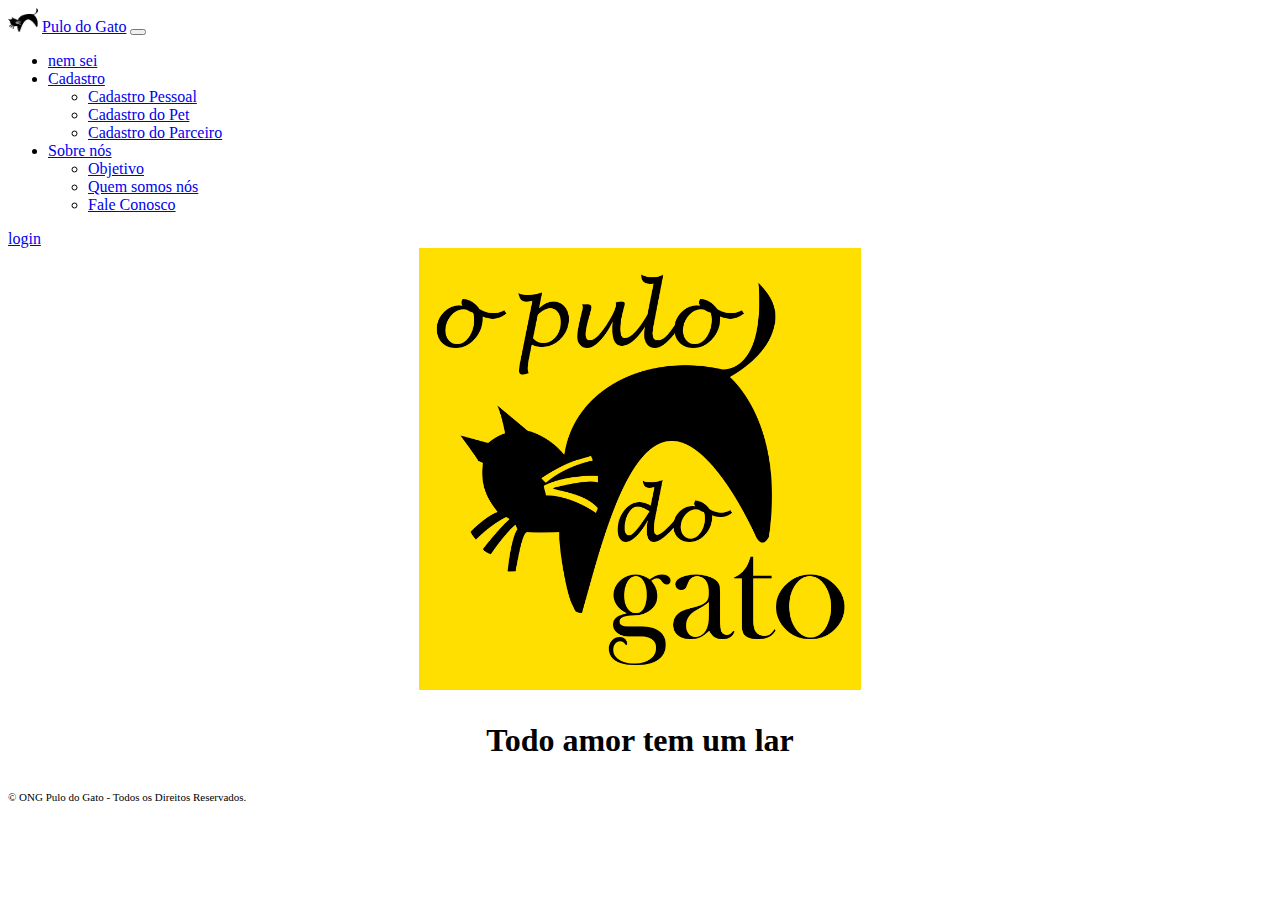
==== index.html @ d5e5fccd "arrumado os links" ====
<!DOCTYPE html>
<html lang="pt-br">

<head>
    <meta charset="UTF-8">
    <meta http-equiv="X-UA-Compatible" content="IE=edge">
    <meta name="viewport" content="width=device-width, initial-scale=1.0">
    <link rel="stylesheet" href="./assets/css/style.css">
    <link rel="shortcut icon" href="./assets/favicon/favicon.ico">
    <!-- Bootstrap CSS -->
    <link href="https://cdn.jsdelivr.net/npm/bootstrap@5.0.0-beta2/dist/css/bootstrap.min.css" rel="stylesheet"
        integrity="sha384-BmbxuPwQa2lc/FVzBcNJ7UAyJxM6wuqIj61tLrc4wSX0szH/Ev+nYRRuWlolflfl" crossorigin="anonymous">

    <title>Pulo do Gato</title>
</head>

<body>
    <nav class="navbar navbar-expand-lg navbar-light bg-light mb-4">
        <div class="container-fluid">
            <img src="./assets/favicon/favicon-32x32.png" alt="home" width="30" height="24"
                class="d-inline-block align-top">
            <a class="navbar-brand mb-0 h1" href="index.html" title="home"> Pulo do Gato</a>
            <button class="navbar-toggler" type="button" data-bs-toggle="collapse" data-bs-target="#navbarToggler"
                aria-controls="navbarToggler" aria-expanded="false" aria-label="Toggle navigation">
                <span class="navbar-toggler-icon"></span>
            </button>
            <div class="collapse navbar-collapse" id="navbarToggler">
                <ul class="navbar-nav me-auto mb-2 mb-lg-0">
                    <li class="nav-item">
                        <a class="nav-link" href="#" aria-disabled="true">nem sei</a>
                    </li>
                    <li class="nav-item dropdown">
                        <a class="nav-link dropdown-toggle" href="cadastroPessoal.html" id="navbarDropdown" role="button"
                            data-bs-toggle="dropdown" aria-expanded="false">
                            Cadastro
                        </a>
                        <ul class="dropdown-menu" aria-labelledby="navbarDropdown">
                            <li><a class="dropdown-item" href="cadastroPessoal.html">Cadastro Pessoal</a></li>
                            <li><a class="dropdown-item" href="cadastroPet.html">Cadastro do Pet</a></li>
                            <li><a class="dropdown-item" href="cadastroParceiros.html">Cadastro do Parceiro</a></li>
                        </ul>
                    </li>
                    <li class="nav-item dropdown">
                        <a class="nav-link dropdown-toggle" href="sobreNos.html" id="navbarDropdown" role="button"
                            data-bs-toggle="dropdown" aria-expanded="false">
                            Sobre nós
                        </a>
                        <ul class="dropdown-menu" aria-labelledby="navbarDropdown">
                            <li><a class="dropdown-item" href="sobreNos.html">Objetivo</a></li>
                            <li><a class="dropdown-item" href="#quemSomosNos">Quem somos nós</a></li>
                            <li><a class="dropdown-item" href="#faleConosco">Fale Conosco</a></li>
                        </ul>
                    </li>
                </ul>
                <form class="d-flex">
                    <a class="btn btn-warning" href="login.html">login</a>
                </form>
            </div>
        </div>
    </nav>

    <div class="container pb-5">
        <div class="row">
            <div class="col-12 text-center">
                <div class="alinhar-logo">
                    <img src="./assets/img//pulo-do-gato-2.png" alt="logo da ong o pulo do gato"
                        class="logoHome d-block">
                    <h1>Todo amor tem um lar</h1>
                </div>
            </div>
        </div>
    </div>

    <nav class="navbar fixed-bottom navbar-light bg-light">
        <div class="container-fluid">
            <small id="copyright">
                &copy; ONG Pulo do Gato - Todos os Direitos Reservados.
            </small>
        </div>
    </nav>
    <script src="https://code.jquery.com/jquery-2.1.3.min.js"></script>
    <script src="http://maxcdn.bootstrapcdn.com/bootstrap/3.3.1/js/bootstrap.min.js"></script>
    <script src="https://cdn.jsdelivr.net/npm/bootstrap@5.0.0-beta2/dist/js/bootstrap.bundle.min.js"
        integrity="sha384-b5kHyXgcpbZJO/tY9Ul7kGkf1S0CWuKcCD38l8YkeH8z8QjE0GmW1gYU5S9FOnJ0" crossorigin="anonymous">
    </script>
    <script src="./assets/js/main.js"></script>
</body>

</html>
---- assets/css/style.css ----
#copyright {
	font-size: 11px;
	color: #000000;
	clear: both;
	display: block;
	padding: 1em 0;
}

.logoHome {
	width: 35%;
	margin-bottom: 10px;
}
.alinhar-logo {
	display: flex;
	flex-direction: column;
	align-items: center;
	justify-content: center;
	height: 100%;
}

.legenda {
    background-color: #fff;
    margin-top: -27px;
    padding: 0 20px;
}

.pilares {
	border-left: 2px solid #e9b95f;
}

.titulo {
	font-size: 1.5rem;
}

.foto-avatar{
    width: 150px;
    height: 150px;
    display: block;
    background-position: center center;
    background-repeat: no-repeat;
    background-size: contain;
    cursor: pointer;
}

.mapa {
	width: 100%;
	height: 380px;
}
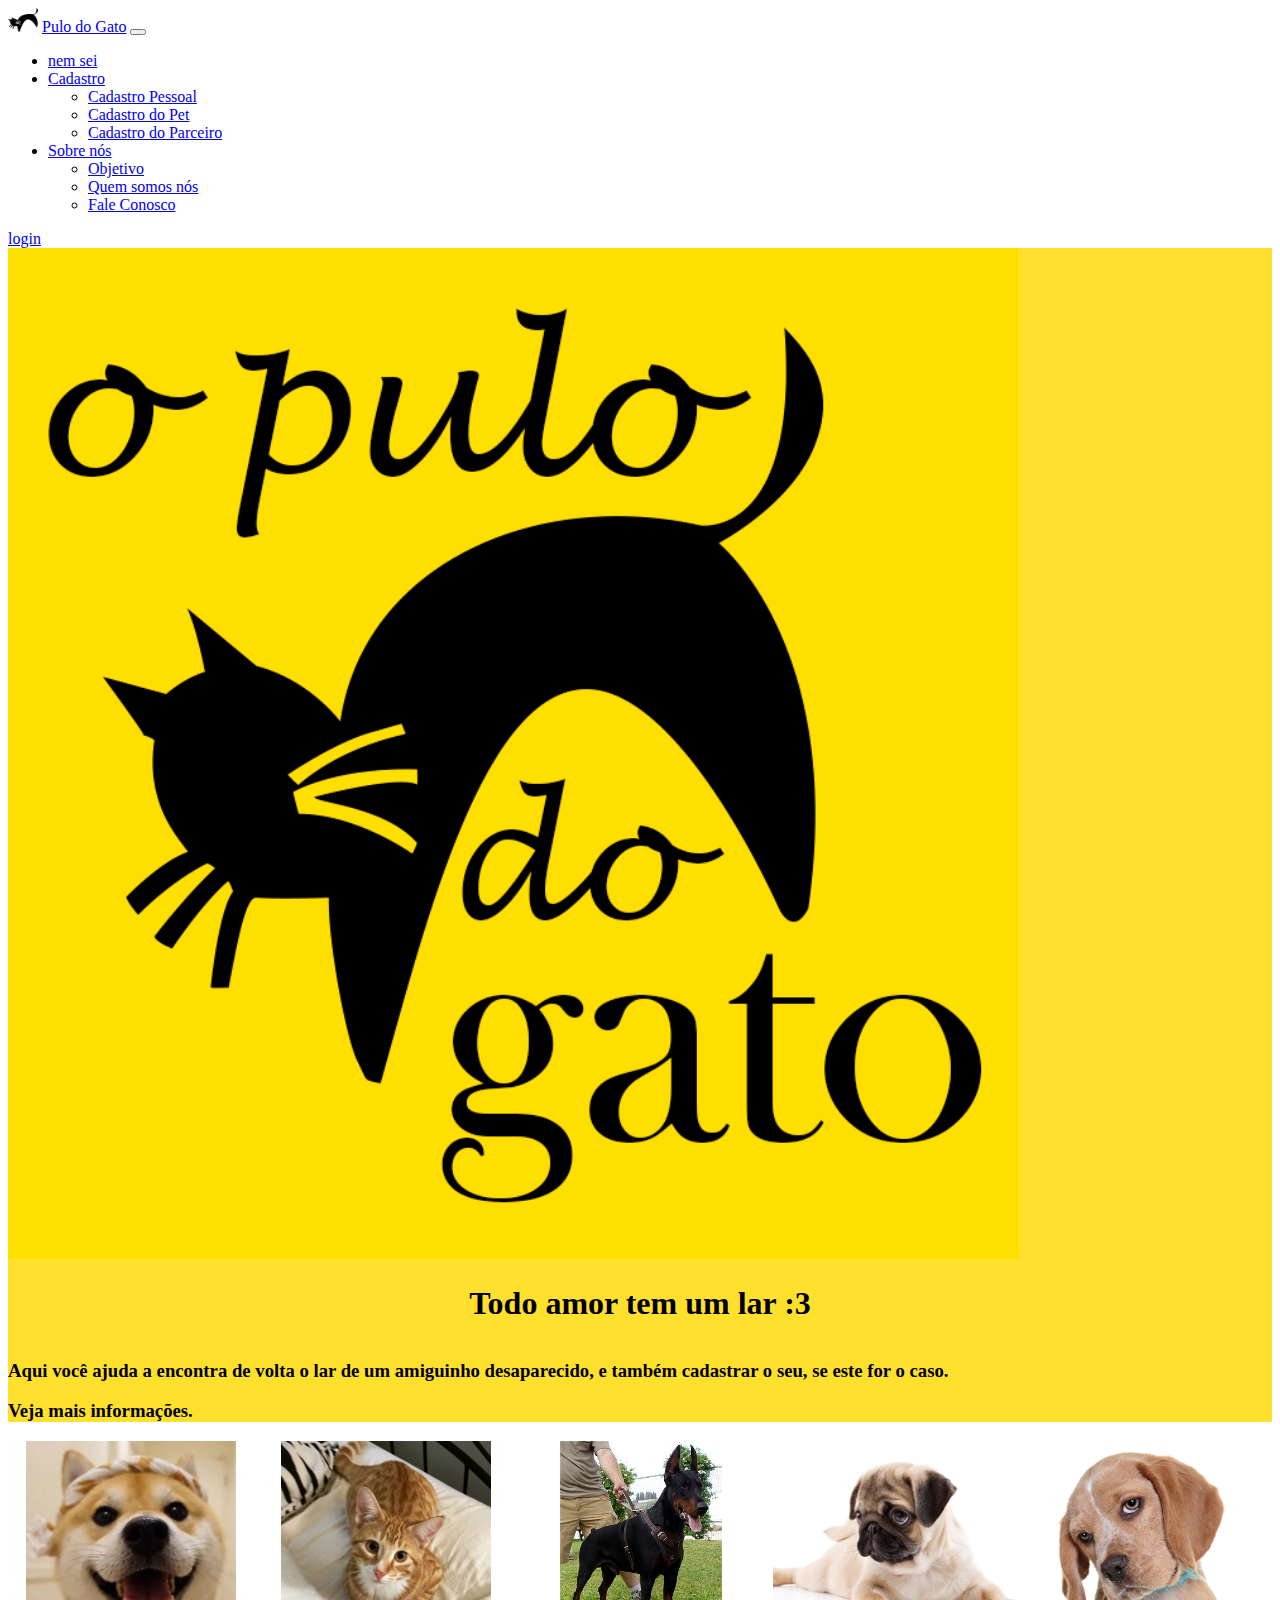
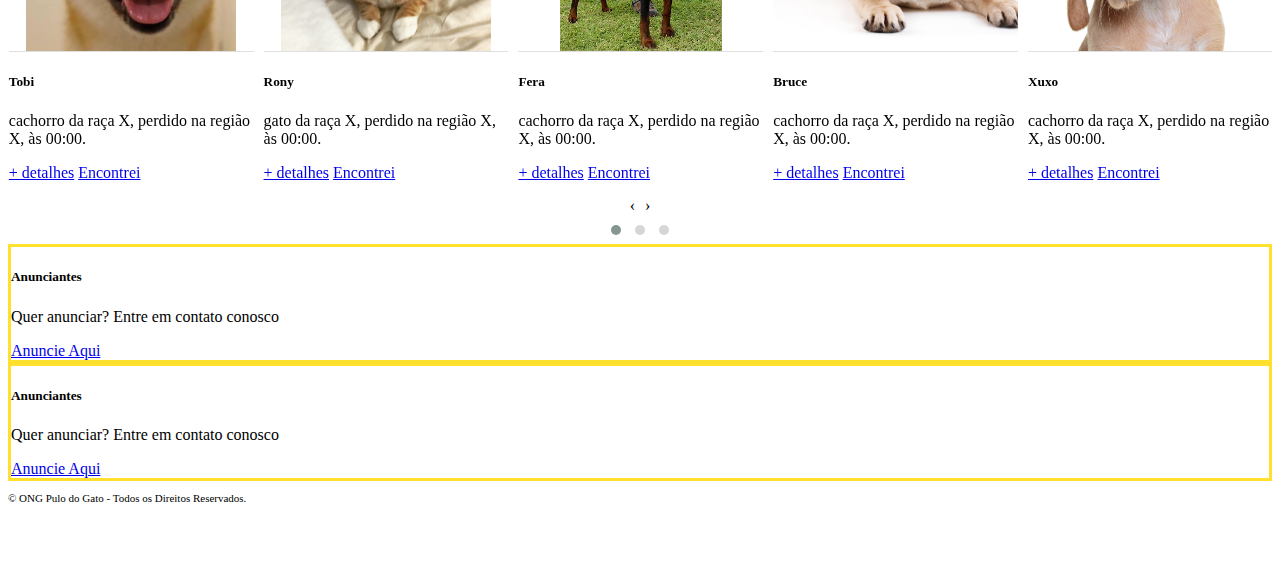
==== commit 84db555c: "criada a pagina index" ====
--- a/index.html
+++ b/index.html
@@ -5,11 +5,13 @@
     <meta charset="UTF-8">
     <meta http-equiv="X-UA-Compatible" content="IE=edge">
     <meta name="viewport" content="width=device-width, initial-scale=1.0">
-    <link rel="stylesheet" href="./assets/css/style.css">
     <link rel="shortcut icon" href="./assets/favicon/favicon.ico">
     <!-- Bootstrap CSS -->
-    <link href="https://cdn.jsdelivr.net/npm/bootstrap@5.0.0-beta2/dist/css/bootstrap.min.css" rel="stylesheet"
-        integrity="sha384-BmbxuPwQa2lc/FVzBcNJ7UAyJxM6wuqIj61tLrc4wSX0szH/Ev+nYRRuWlolflfl" crossorigin="anonymous">
+    <link href="https://cdn.jsdelivr.net/npm/bootstrap@5.0.0-beta3/dist/css/bootstrap.min.css" rel="stylesheet"
+        integrity="sha384-eOJMYsd53ii+scO/bJGFsiCZc+5NDVN2yr8+0RDqr0Ql0h+rP48ckxlpbzKgwra6" crossorigin="anonymous">
+    <link rel="stylesheet" href="./assets/css/owl.carousel.min.css">
+    <link rel="stylesheet" href="./assets/css/owl.theme.default.min.css">
+    <link rel="stylesheet" href="./assets/css/style.css">
 
     <title>Pulo do Gato</title>
 </head>
@@ -30,8 +32,8 @@
                         <a class="nav-link" href="#" aria-disabled="true">nem sei</a>
                     </li>
                     <li class="nav-item dropdown">
-                        <a class="nav-link dropdown-toggle" href="cadastroPessoal.html" id="navbarDropdown" role="button"
-                            data-bs-toggle="dropdown" aria-expanded="false">
+                        <a class="nav-link dropdown-toggle" href="cadastroPessoal.html" id="navbarDropdown"
+                            role="button" data-bs-toggle="dropdown" aria-expanded="false">
                             Cadastro
                         </a>
                         <ul class="dropdown-menu" aria-labelledby="navbarDropdown">
@@ -58,14 +60,184 @@
             </div>
         </div>
     </nav>
-
     <div class="container pb-5">
+        <div class="row mb-5 px-3" style="background-color: #FFE02D;">
+            <div class="col-12 col-md-3 text-center">
+                <img src="./assets/img/pulo-do-gato.gif" class="banner" alt="banner do pulo do gato">
+            </div>
+            <div class="col-12 col-md-9 p-3">
+                <h1>Todo amor tem um lar :3 </h1>
+                <h3>Aqui você ajuda a encontra de volta o lar de um amiguinho desaparecido, e também cadastrar o seu, se
+                    este for o caso.</h3>
+                <h3>Veja mais informações.</h3>
+            </div>
+        </div>
+        <div class="row mb-5">
+            <div class="col-12 text-center">
+                <div class="owl-carousel owl-theme">
+                    <div class="item">
+                        <div class="card">
+                            <div class="crop" style="background-image: url('./assets/img/avatarPet/dog1.jpg')"
+                                alt="imagem do animal"> </div>
+                            <div class="card-body">
+                                <h5 class="card-title">Tobi</h5>
+                                <p class="card-text">cachorro da raça X, perdido na região X, às 00:00.</p>
+                                <a href="#" class="btn btn-warning mb-2">+ detalhes</a>
+                                <a href="#" class="btn btn-warning mb-2">Encontrei</a>
+                            </div>
+                        </div>
+                    </div>
+                    <div class="item">
+                        <div class="card">
+                            <div class="crop" style="background-image: url('./assets/img/avatarPet/cat1.jpg')"
+                                alt="imagem do animal"> </div>
+                            <div class="card-body">
+                                <h5 class="card-title">Rony</h5>
+                                <p class="card-text">gato da raça X, perdido na região X, às 00:00.</p>
+                                <a href="#" class="btn btn-warning mb-2">+ detalhes</a>
+                                <a href="#" class="btn btn-warning mb-2">Encontrei</a>
+                            </div>
+                        </div>
+                    </div>
+                    <div class="item">
+                        <div class="card">
+                            <div class="crop" style="background-image: url('./assets/img/avatarPet/dog10.jpg')"
+                                alt="imagem do animal"> </div>
+                            <div class="card-body">
+                                <h5 class="card-title">Fera</h5>
+                                <p class="card-text">cachorro da raça X, perdido na região X, às 00:00.</p>
+                                <a href="#" class="btn btn-warning mb-2">+ detalhes</a>
+                                <a href="#" class="btn btn-warning mb-2">Encontrei</a>
+                            </div>
+                        </div>
+                    </div>
+                    <div class="item">
+                        <div class="card">
+                            <div class="crop" style="background-image: url('./assets/img/avatarPet/dog2.jpg')"
+                                alt="imagem do animal"> </div>
+                            <div class="card-body">
+                                <h5 class="card-title">Bruce</h5>
+                                <p class="card-text">cachorro da raça X, perdido na região X, às 00:00.</p>
+                                <a href="#" class="btn btn-warning mb-2">+ detalhes</a>
+                                <a href="#" class="btn btn-warning mb-2">Encontrei</a>
+                            </div>
+                        </div>
+                    </div>
+                    <div class="item">
+                        <div class="card">
+                            <div class="crop" style="background-image: url('./assets/img/avatarPet/dog4.jpg')"
+                                alt="imagem do animal"> </div>
+                            <div class="card-body">
+                                <h5 class="card-title">Xuxo</h5>
+                                <p class="card-text">cachorro da raça X, perdido na região X, às 00:00.</p>
+                                <a href="#" class="btn btn-warning mb-2">+ detalhes</a>
+                                <a href="#" class="btn btn-warning mb-2">Encontrei</a>
+                            </div>
+                        </div>
+                    </div>
+                    <div class="item">
+                        <div class="card">
+                            <div class="crop" style="background-image: url('./assets/img/avatarPet/dog5.jpeg')"
+                                alt="imagem do animal"> </div>
+                            <div class="card-body">
+                                <h5 class="card-title">Scooby</h5>
+                                <p class="card-text">cachorro da raça X, perdido na região X, às 00:00.</p>
+                                <a href="#" class="btn btn-warning mb-2">+ detalhes</a>
+                                <a href="#" class="btn btn-warning mb-2">Encontrei</a>
+                            </div>
+                        </div>
+                    </div>
+                    <div class="item">
+                        <div class="card">
+                            <div class="crop" style="background-image: url('./assets/img/avatarPet/cat2.jpeg')"
+                                alt="imagem do animal"> </div>
+                            <div class="card-body">
+                                <h5 class="card-title">Bastião</h5>
+                                <p class="card-text">gato da raça X, perdido na região X, às 00:00.</p>
+                                <a href="#" class="btn btn-warning mb-2">+ detalhes</a>
+                                <a href="#" class="btn btn-warning mb-2">Encontrei</a>
+                            </div>
+                        </div>
+                    </div>
+                    <div class="item">
+                        <div class="card">
+                            <div class="crop" style="background-image: url('./assets/img/avatarPet/dog6.jpg')"
+                                alt="imagem do animal"> </div>
+                            <div class="card-body">
+                                <h5 class="card-title">Fofura</h5>
+                                <p class="card-text">cachorro da raça X, perdido na região X, às 00:00.</p>
+                                <a href="#" class="btn btn-warning mb-2">+ detalhes</a>
+                                <a href="#" class="btn btn-warning mb-2">Encontrei</a>
+                            </div>
+                        </div>
+                    </div>
+                    <div class="item">
+                        <div class="card">
+                            <div class="crop" style="background-image: url('./assets/img/avatarPet/dog7.png')"
+                                alt="imagem do animal"> </div>
+                            <div class="card-body">
+                                <h5 class="card-title">Petê</h5>
+                                <p class="card-text">cachorro da raça X, perdido na região X, às 00:00.</p>
+                                <a href="#" class="btn btn-warning mb-2">+ detalhes</a>
+                                <a href="#" class="btn btn-warning mb-2">Encontrei</a>
+                            </div>
+                        </div>
+                    </div>
+                    <div class="item">
+                        <div class="card">
+                            <div class="crop" style="background-image: url('./assets/img/avatarPet/dog8.jpg')"> </div>
+                            <div class="card-body">
+                                <h5 class="card-title">Salsicha</h5>
+                                <p class="card-text">cachorro da raça X, perdido na região X, às 00:00.</p>
+                                <a href="#" class="btn btn-warning mb-2">+ detalhes</a>
+                                <a href="#" class="btn btn-warning mb-2">Encontrei</a>
+                            </div>
+                        </div>
+                    </div>
+                    <div class="item">
+                        <div class="card">
+                            <div class="crop" style="background-image: url('./assets/img/avatarPet/dog9.jpg')"> </div>
+                            <div class="card-body">
+                                <h5 class="card-title">José</h5>
+                                <p class="card-text">cachorro da raça X, perdido na região X, às 00:00.</p>
+                                <a href="#" class="btn btn-warning mb-2">+ detalhes</a>
+                                <a href="#" class="btn btn-warning mb-2">Encontrei</a>
+                            </div>
+                        </div>
+                    </div>
+                    <div class="item">
+                        <div class="card">
+                            <div class="crop" style="background-image: url('./assets/img/avatarPet/papagaio.jpg')">
+                            </div>
+                            <div class="card-body">
+                                <h5 class="card-title">Loro José</h5>
+                                <p class="card-text">pássaro da raça X, perdido na região X, às 00:00.</p>
+                                <a href="#" class="btn btn-warning mb-2">+ detalhes</a>
+                                <a href="#" class="btn btn-warning mb-2">Encontrei</a>
+                            </div>
+                        </div>
+                    </div>
+                </div>
+            </div>
+        </div>
+
         <div class="row">
-            <div class="col-12 text-center">
-                <div class="alinhar-logo">
-                    <img src="./assets/img//pulo-do-gato-2.png" alt="logo da ong o pulo do gato"
-                        class="logoHome d-block">
-                    <h1>Todo amor tem um lar</h1>
+            <div class="col-sm-6">
+                <div class="card">
+                    <div class="card-body anunciantes">
+                        <h5 class="card-title">Anunciantes</h5>
+                        <p class="card-text">Quer anunciar? Entre em contato conosco</p>
+                        <a href="sobreNos.html" class="btn btn-warning">Anuncie Aqui</a>
+                    </div>
+                </div>
+            </div>
+            <div class="col-sm-6">
+                <div class="card">
+                    <div class="card-body anunciantes">
+                        <h5 class="card-title">Anunciantes</h5>
+                        <p class="card-text">Quer anunciar? Entre em contato conosco</p>
+                        <a href="sobreNos.html" class="btn btn-warning">Anuncie Aqui</a>
+                    </div>
                 </div>
             </div>
         </div>
@@ -78,12 +250,41 @@
             </small>
         </div>
     </nav>
-    <script src="https://code.jquery.com/jquery-2.1.3.min.js"></script>
-    <script src="http://maxcdn.bootstrapcdn.com/bootstrap/3.3.1/js/bootstrap.min.js"></script>
-    <script src="https://cdn.jsdelivr.net/npm/bootstrap@5.0.0-beta2/dist/js/bootstrap.bundle.min.js"
-        integrity="sha384-b5kHyXgcpbZJO/tY9Ul7kGkf1S0CWuKcCD38l8YkeH8z8QjE0GmW1gYU5S9FOnJ0" crossorigin="anonymous">
+    <script src="https://code.jquery.com/jquery-3.6.0.min.js"
+        integrity="sha256-/xUj+3OJU5yExlq6GSYGSHk7tPXikynS7ogEvDej/m4=" crossorigin="anonymous"></script>
+    <script src="https://cdn.jsdelivr.net/npm/@popperjs/core@2.9.1/dist/umd/popper.min.js"
+        integrity="sha384-SR1sx49pcuLnqZUnnPwx6FCym0wLsk5JZuNx2bPPENzswTNFaQU1RDvt3wT4gWFG" crossorigin="anonymous">
     </script>
-    <script src="./assets/js/main.js"></script>
+    <script src="https://cdn.jsdelivr.net/npm/bootstrap@5.0.0-beta3/dist/js/bootstrap.min.js"
+        integrity="sha384-j0CNLUeiqtyaRmlzUHCPZ+Gy5fQu0dQ6eZ/xAww941Ai1SxSY+0EQqNXNE6DZiVc" crossorigin="anonymous">
+    </script>
+    <script src="./assets/js/owl.carousel.min.js"></script>
+    <script>
+        $('.owl-carousel').owlCarousel({
+            loop: true,
+            margin: 10,
+            responsiveClass: true,
+            autoplay: true,
+            autoplayTimeout: 3000,
+            autoplayHoverPause: true,
+            responsive: {
+                0: {
+                    items: 1,
+                    nav: true
+                },
+                600: {
+                    items: 3,
+                    nav: false
+                },
+                1000: {
+                    items: 5,
+                    nav: true,
+                    loop: true
+                }
+            }
+        })
+    </script>
+    <!-- <script src="./assets/js/main.js"></script> -->
 </body>
 
 </html>--- a/assets/css/style.css
+++ b/assets/css/style.css
@@ -45,4 +45,30 @@
 .mapa {
 	width: 100%;
 	height: 380px;
+}
+
+.crop {
+	height: 210px;
+	overflow: hidden;
+	border-bottom: 1px solid rgba(0,0,0,.125);
+	background-position: center center;
+	background-repeat: no-repeat;
+	background-size: contain;
+}
+
+.banner {
+	width: 80%;
+}
+
+h1{
+	text-align: center;
+	margin-bottom: 3%;
+}
+
+body{
+	padding-bottom: 45px;
+}
+
+.anunciantes {
+	border: 3px solid #ffe02d;
 }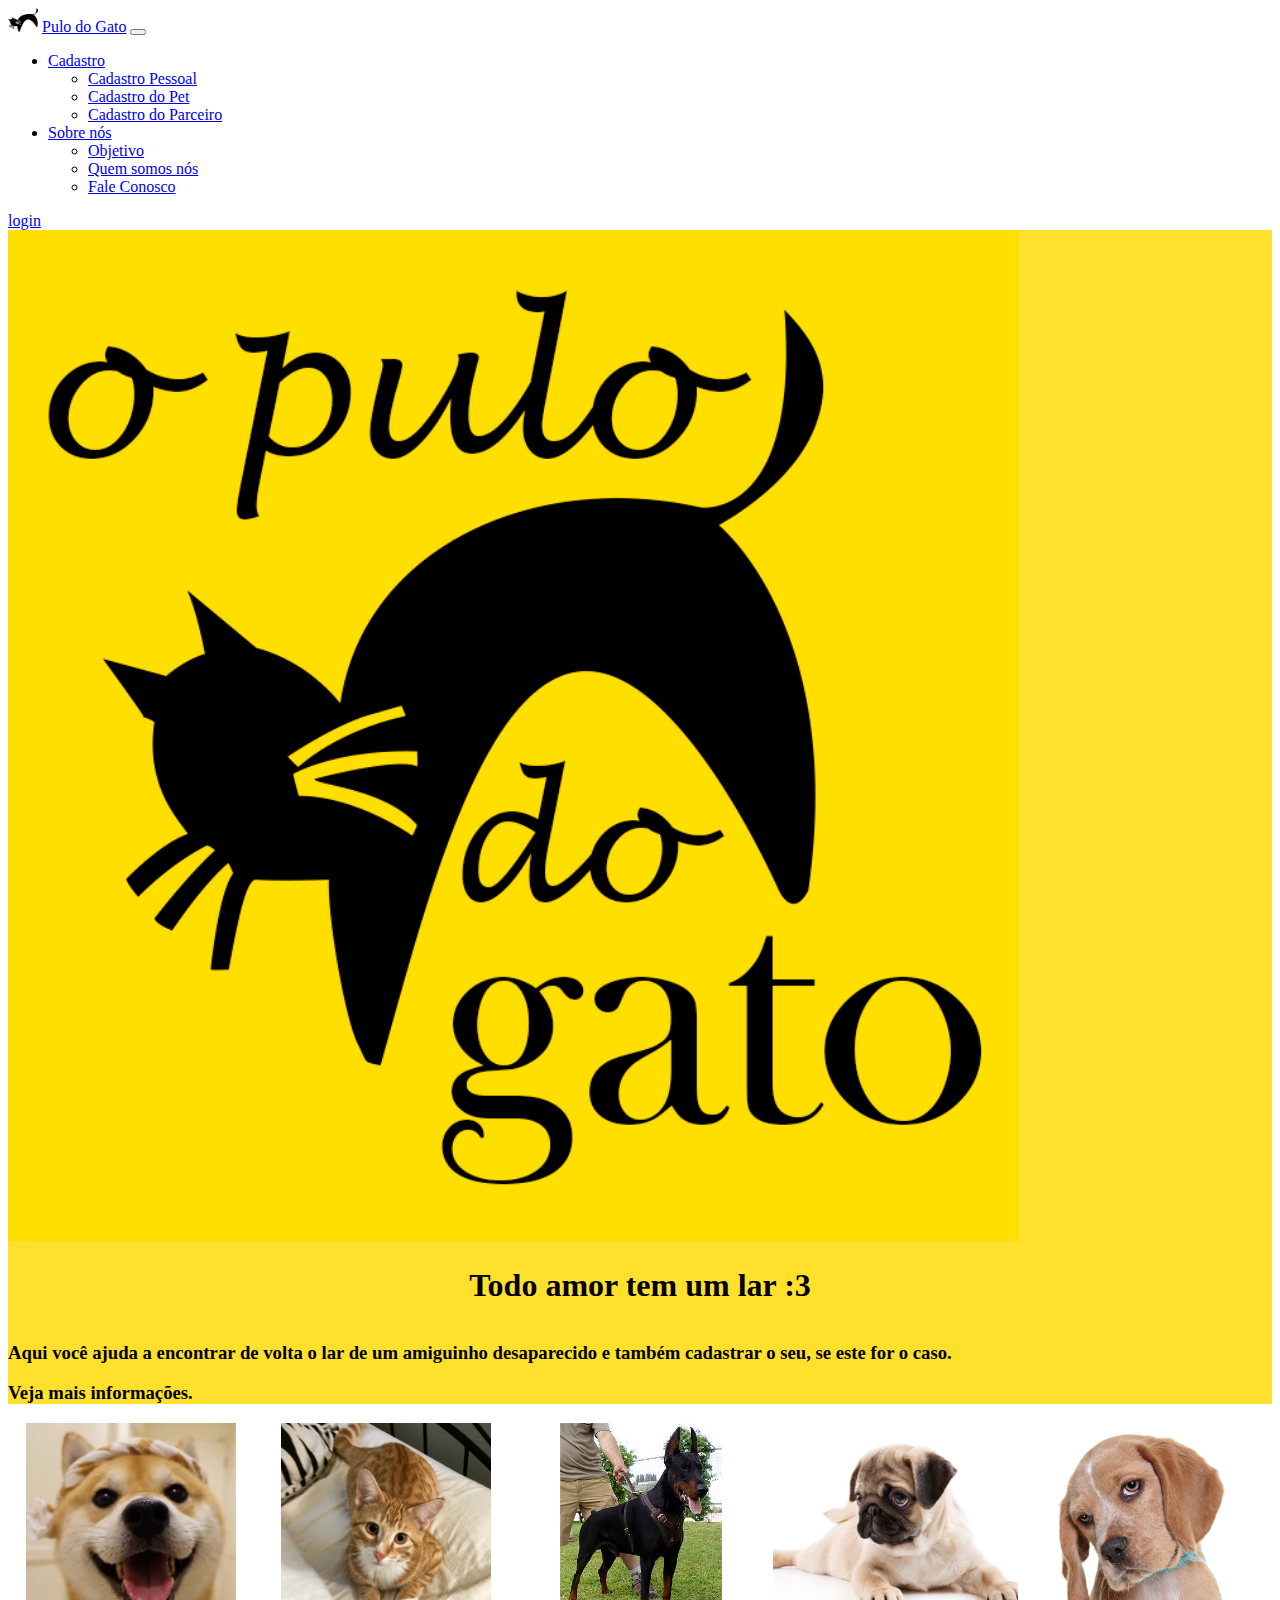
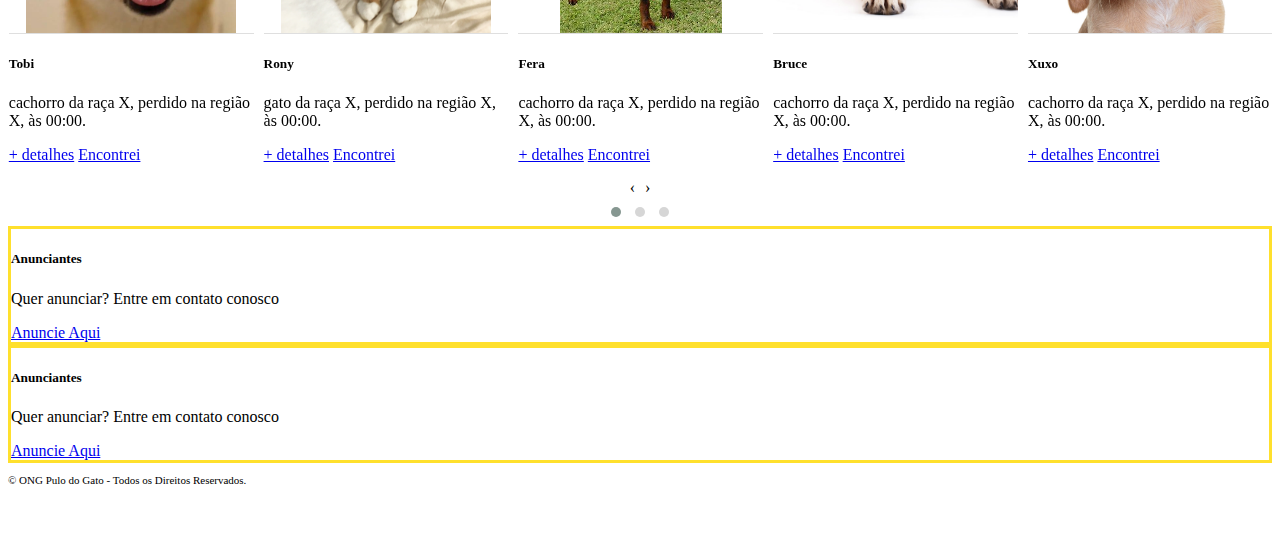
==== commit 36dd350e: "criada pagina encontrei" ====
--- a/index.html
+++ b/index.html
@@ -28,9 +28,6 @@
             </button>
             <div class="collapse navbar-collapse" id="navbarToggler">
                 <ul class="navbar-nav me-auto mb-2 mb-lg-0">
-                    <li class="nav-item">
-                        <a class="nav-link" href="#" aria-disabled="true">nem sei</a>
-                    </li>
                     <li class="nav-item dropdown">
                         <a class="nav-link dropdown-toggle" href="cadastroPessoal.html" id="navbarDropdown"
                             role="button" data-bs-toggle="dropdown" aria-expanded="false">
@@ -67,7 +64,7 @@
             </div>
             <div class="col-12 col-md-9 p-3">
                 <h1>Todo amor tem um lar :3 </h1>
-                <h3>Aqui você ajuda a encontra de volta o lar de um amiguinho desaparecido, e também cadastrar o seu, se
+                <h3>Aqui você ajuda a encontrar de volta o lar de um amiguinho desaparecido e também cadastrar o seu, se
                     este for o caso.</h3>
                 <h3>Veja mais informações.</h3>
             </div>
@@ -95,7 +92,7 @@
                                 <h5 class="card-title">Rony</h5>
                                 <p class="card-text">gato da raça X, perdido na região X, às 00:00.</p>
                                 <a href="#" class="btn btn-warning mb-2">+ detalhes</a>
-                                <a href="#" class="btn btn-warning mb-2">Encontrei</a>
+                                <a href="encontrei.html" class="btn btn-warning mb-2">Encontrei</a>
                             </div>
                         </div>
                     </div>
@@ -107,7 +104,7 @@
                                 <h5 class="card-title">Fera</h5>
                                 <p class="card-text">cachorro da raça X, perdido na região X, às 00:00.</p>
                                 <a href="#" class="btn btn-warning mb-2">+ detalhes</a>
-                                <a href="#" class="btn btn-warning mb-2">Encontrei</a>
+                                <a href="encontrei.html" class="btn btn-warning mb-2">Encontrei</a>
                             </div>
                         </div>
                     </div>
@@ -119,7 +116,7 @@
                                 <h5 class="card-title">Bruce</h5>
                                 <p class="card-text">cachorro da raça X, perdido na região X, às 00:00.</p>
                                 <a href="#" class="btn btn-warning mb-2">+ detalhes</a>
-                                <a href="#" class="btn btn-warning mb-2">Encontrei</a>
+                                <a href="encontrei.html" class="btn btn-warning mb-2">Encontrei</a>
                             </div>
                         </div>
                     </div>
@@ -131,7 +128,7 @@
                                 <h5 class="card-title">Xuxo</h5>
                                 <p class="card-text">cachorro da raça X, perdido na região X, às 00:00.</p>
                                 <a href="#" class="btn btn-warning mb-2">+ detalhes</a>
-                                <a href="#" class="btn btn-warning mb-2">Encontrei</a>
+                                <a href="encontrei.html" class="btn btn-warning mb-2">Encontrei</a>
                             </div>
                         </div>
                     </div>
@@ -143,7 +140,7 @@
                                 <h5 class="card-title">Scooby</h5>
                                 <p class="card-text">cachorro da raça X, perdido na região X, às 00:00.</p>
                                 <a href="#" class="btn btn-warning mb-2">+ detalhes</a>
-                                <a href="#" class="btn btn-warning mb-2">Encontrei</a>
+                                <a href="encontrei.html" class="btn btn-warning mb-2">Encontrei</a>
                             </div>
                         </div>
                     </div>
@@ -155,7 +152,7 @@
                                 <h5 class="card-title">Bastião</h5>
                                 <p class="card-text">gato da raça X, perdido na região X, às 00:00.</p>
                                 <a href="#" class="btn btn-warning mb-2">+ detalhes</a>
-                                <a href="#" class="btn btn-warning mb-2">Encontrei</a>
+                                <a href="encontrei.html" class="btn btn-warning mb-2">Encontrei</a>
                             </div>
                         </div>
                     </div>
@@ -167,7 +164,7 @@
                                 <h5 class="card-title">Fofura</h5>
                                 <p class="card-text">cachorro da raça X, perdido na região X, às 00:00.</p>
                                 <a href="#" class="btn btn-warning mb-2">+ detalhes</a>
-                                <a href="#" class="btn btn-warning mb-2">Encontrei</a>
+                                <a href="encontrei.html" class="btn btn-warning mb-2">Encontrei</a>
                             </div>
                         </div>
                     </div>
@@ -179,7 +176,7 @@
                                 <h5 class="card-title">Petê</h5>
                                 <p class="card-text">cachorro da raça X, perdido na região X, às 00:00.</p>
                                 <a href="#" class="btn btn-warning mb-2">+ detalhes</a>
-                                <a href="#" class="btn btn-warning mb-2">Encontrei</a>
+                                <a href="encontrei.html" class="btn btn-warning mb-2">Encontrei</a>
                             </div>
                         </div>
                     </div>
@@ -190,7 +187,7 @@
                                 <h5 class="card-title">Salsicha</h5>
                                 <p class="card-text">cachorro da raça X, perdido na região X, às 00:00.</p>
                                 <a href="#" class="btn btn-warning mb-2">+ detalhes</a>
-                                <a href="#" class="btn btn-warning mb-2">Encontrei</a>
+                                <a href="encontrei.html" class="btn btn-warning mb-2">Encontrei</a>
                             </div>
                         </div>
                     </div>
@@ -201,7 +198,7 @@
                                 <h5 class="card-title">José</h5>
                                 <p class="card-text">cachorro da raça X, perdido na região X, às 00:00.</p>
                                 <a href="#" class="btn btn-warning mb-2">+ detalhes</a>
-                                <a href="#" class="btn btn-warning mb-2">Encontrei</a>
+                                <a href="encontrei.html" class="btn btn-warning mb-2">Encontrei</a>
                             </div>
                         </div>
                     </div>
@@ -213,7 +210,7 @@
                                 <h5 class="card-title">Loro José</h5>
                                 <p class="card-text">pássaro da raça X, perdido na região X, às 00:00.</p>
                                 <a href="#" class="btn btn-warning mb-2">+ detalhes</a>
-                                <a href="#" class="btn btn-warning mb-2">Encontrei</a>
+                                <a href="encontrei.html" class="btn btn-warning mb-2">Encontrei</a>
                             </div>
                         </div>
                     </div>
--- a/assets/css/style.css
+++ b/assets/css/style.css
@@ -71,4 +71,17 @@
 
 .anunciantes {
 	border: 3px solid #ffe02d;
+}
+
+#telefoneAnjo {
+	display: block;
+	margin: 0 auto;
+	font-size: 32px;
+  }
+
+  body iframe {
+    width: 100%;
+    height: 400px;
+    border-radius: 3px;
+    border: #51b05a solid 1px
 }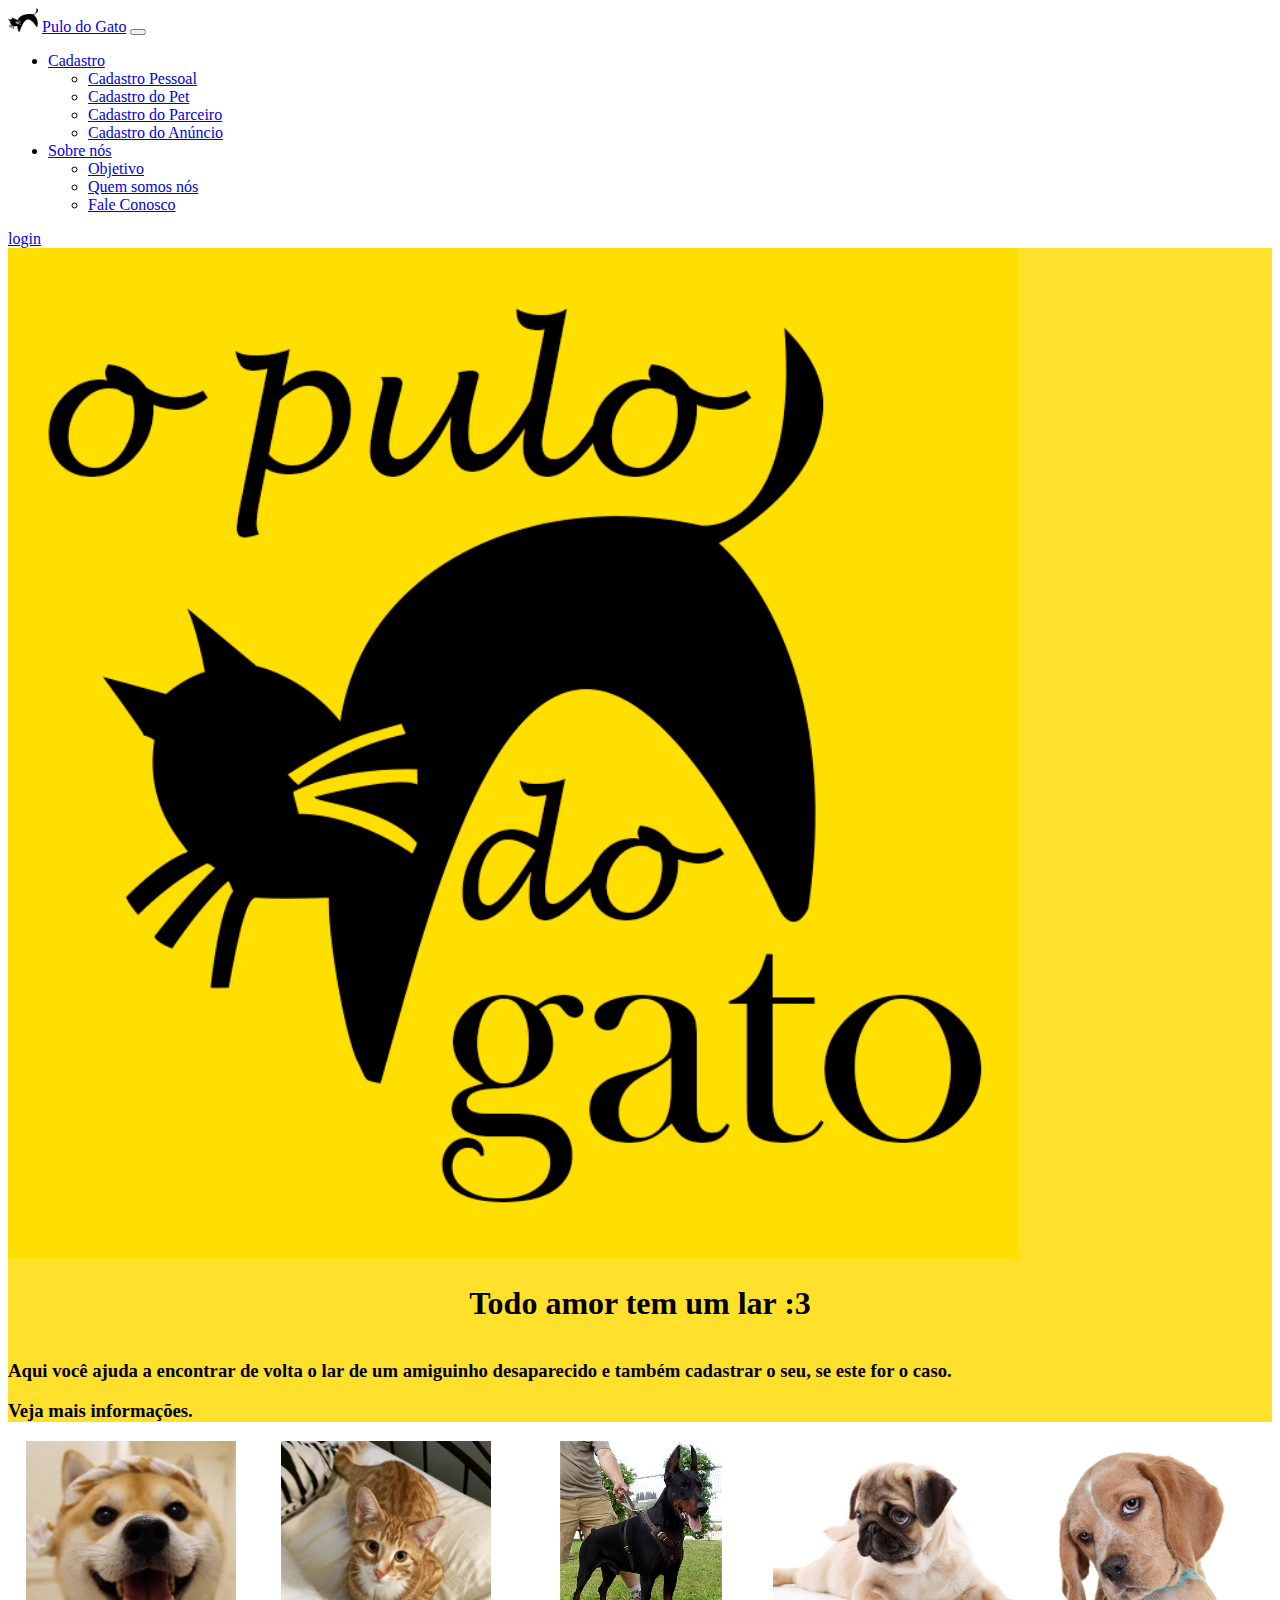
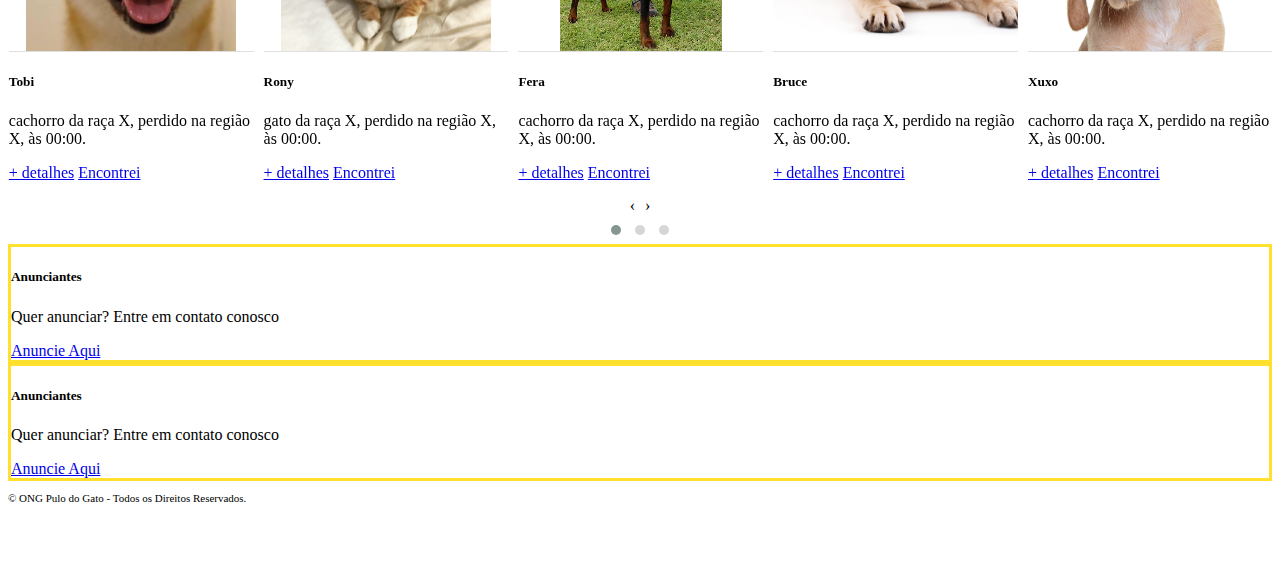
==== commit 7da6ab4e: "ajuste cadastroParceiros e incluído cadastro anúncio" ====
--- a/index.html
+++ b/index.html
@@ -21,7 +21,7 @@
         <div class="container-fluid">
             <img src="./assets/favicon/favicon-32x32.png" alt="home" width="30" height="24"
                 class="d-inline-block align-top">
-            <a class="navbar-brand mb-0 h1" href="index.html" title="home"> Pulo do Gato</a>
+            <a class="navbar-brand mb-0 h1" href="index.html" title="home">Pulo do Gato</a>
             <button class="navbar-toggler" type="button" data-bs-toggle="collapse" data-bs-target="#navbarToggler"
                 aria-controls="navbarToggler" aria-expanded="false" aria-label="Toggle navigation">
                 <span class="navbar-toggler-icon"></span>
@@ -29,14 +29,15 @@
             <div class="collapse navbar-collapse" id="navbarToggler">
                 <ul class="navbar-nav me-auto mb-2 mb-lg-0">
                     <li class="nav-item dropdown">
-                        <a class="nav-link dropdown-toggle" href="cadastroPessoal.html" id="navbarDropdown"
-                            role="button" data-bs-toggle="dropdown" aria-expanded="false">
+                        <a class="nav-link dropdown-toggle" href="#" id="navbarDropdown" role="button" 
+                            data-bs-toggle="dropdown" aria-expanded="false">
                             Cadastro
                         </a>
-                        <ul class="dropdown-menu" aria-labelledby="navbarDropdown">
-                            <li><a class="dropdown-item" href="cadastroPessoal.html">Cadastro Pessoal</a></li>
-                            <li><a class="dropdown-item" href="cadastroPet.html">Cadastro do Pet</a></li>
-                            <li><a class="dropdown-item" href="cadastroParceiros.html">Cadastro do Parceiro</a></li>
+                        <ul class="dropdown-menu" aria-labelledby="navbarDropdown" aria-disabled="true">
+                            <li><a class="dropdown-item" href="cadastroPessoal.html" aria-disabled="true">Cadastro Pessoal</a></li>
+                            <li><a class="dropdown-item" href="cadastroPet.html"  aria-disabled="true">Cadastro do Pet</a></li>
+                            <li><a class="dropdown-item" href="cadastroParceiros.html" aria-disabled="true">Cadastro do Parceiro</a></li>                            
+                            <li><a class="dropdown-item" href="cadastroAnuncio.html" aria-disabled="true">Cadastro do Anúncio</a></li>
                         </ul>
                     </li>
                     <li class="nav-item dropdown">
@@ -46,8 +47,8 @@
                         </a>
                         <ul class="dropdown-menu" aria-labelledby="navbarDropdown">
                             <li><a class="dropdown-item" href="sobreNos.html">Objetivo</a></li>
-                            <li><a class="dropdown-item" href="#quemSomosNos">Quem somos nós</a></li>
-                            <li><a class="dropdown-item" href="#faleConosco">Fale Conosco</a></li>
+                            <li><a class="dropdown-item" href="sobreNos.html#quemSomosNos">Quem somos nós</a></li>
+                            <li><a class="dropdown-item" href="sobreNos.html#faleConosco">Fale Conosco</a></li>
                         </ul>
                     </li>
                 </ul>
@@ -224,7 +225,7 @@
                     <div class="card-body anunciantes">
                         <h5 class="card-title">Anunciantes</h5>
                         <p class="card-text">Quer anunciar? Entre em contato conosco</p>
-                        <a href="sobreNos.html" class="btn btn-warning">Anuncie Aqui</a>
+                        <a href="cadastroAnuncio.html" class="btn btn-warning">Anuncie Aqui</a>
                     </div>
                 </div>
             </div>
@@ -233,7 +234,7 @@
                     <div class="card-body anunciantes">
                         <h5 class="card-title">Anunciantes</h5>
                         <p class="card-text">Quer anunciar? Entre em contato conosco</p>
-                        <a href="sobreNos.html" class="btn btn-warning">Anuncie Aqui</a>
+                        <a href="cadastroAnuncio.html" class="btn btn-warning">Anuncie Aqui</a>
                     </div>
                 </div>
             </div>
--- a/assets/css/style.css
+++ b/assets/css/style.css
@@ -84,4 +84,17 @@
     height: 400px;
     border-radius: 3px;
     border: #51b05a solid 1px
+}
+
+.isDisabled {
+	color: currentColor;
+	cursor: not-allowed;
+	opacity: 0.5;
+	text-decoration: none;
+  }
+
+	
+.fieldTitle{
+	position: relative;
+	top: -25px;
 }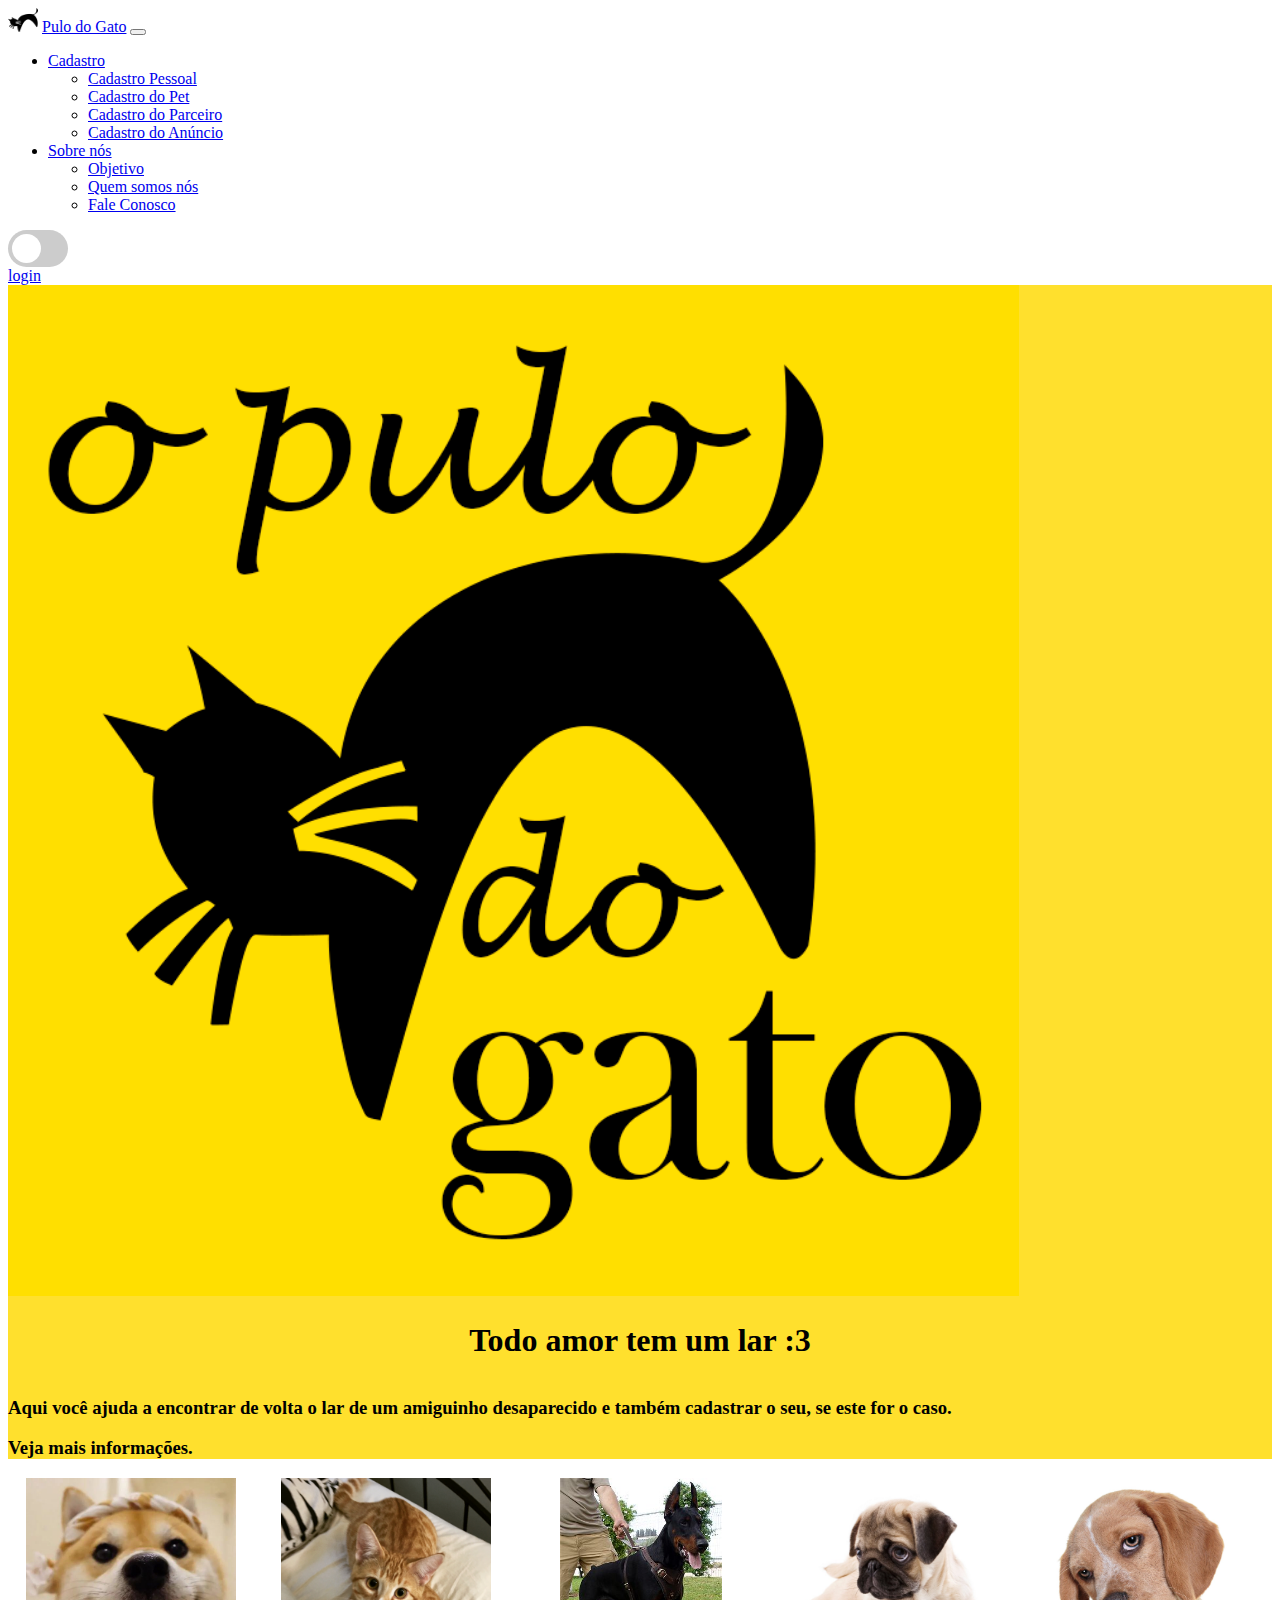
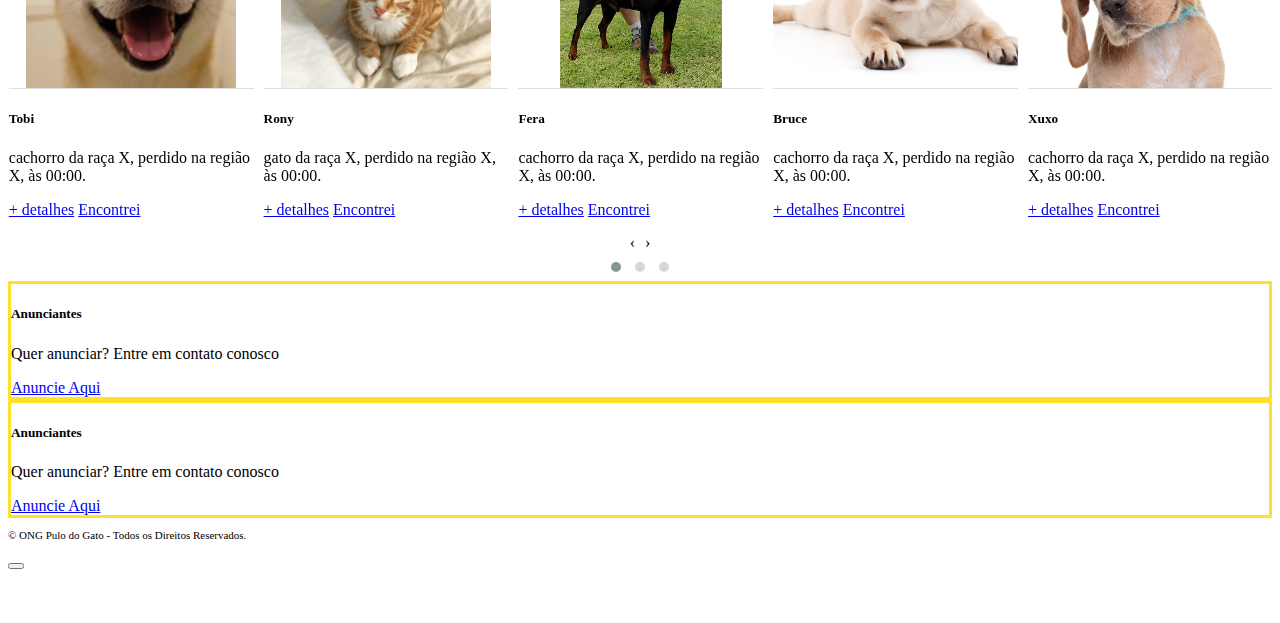
==== commit 4bd15a70: "implementando dark mode" ====
--- a/index.html
+++ b/index.html
@@ -12,6 +12,8 @@
     <link rel="stylesheet" href="./assets/css/owl.carousel.min.css">
     <link rel="stylesheet" href="./assets/css/owl.theme.default.min.css">
     <link rel="stylesheet" href="./assets/css/style.css">
+    <link rel="stylesheet" href="https://cdnjs.cloudflare.com/ajax/libs/font-awesome/4.7.0/css/font-awesome.min.css">
+    <link rel="stylesheet" href="./assets/css/dark-mode.css">
 
     <title>Pulo do Gato</title>
 </head>
@@ -29,15 +31,19 @@
             <div class="collapse navbar-collapse" id="navbarToggler">
                 <ul class="navbar-nav me-auto mb-2 mb-lg-0">
                     <li class="nav-item dropdown">
-                        <a class="nav-link dropdown-toggle" href="#" id="navbarDropdown" role="button" 
+                        <a class="nav-link dropdown-toggle" href="#" id="navbarDropdown" role="button"
                             data-bs-toggle="dropdown" aria-expanded="false">
                             Cadastro
                         </a>
                         <ul class="dropdown-menu" aria-labelledby="navbarDropdown" aria-disabled="true">
-                            <li><a class="dropdown-item" href="cadastroPessoal.html" aria-disabled="true">Cadastro Pessoal</a></li>
-                            <li><a class="dropdown-item" href="cadastroPet.html"  aria-disabled="true">Cadastro do Pet</a></li>
-                            <li><a class="dropdown-item" href="cadastroParceiros.html" aria-disabled="true">Cadastro do Parceiro</a></li>                            
-                            <li><a class="dropdown-item" href="cadastroAnuncio.html" aria-disabled="true">Cadastro do Anúncio</a></li>
+                            <li><a class="dropdown-item" href="cadastroPessoal.html" aria-disabled="true">Cadastro
+                                    Pessoal</a></li>
+                            <li><a class="dropdown-item" href="cadastroPet.html" aria-disabled="true">Cadastro do
+                                    Pet</a></li>
+                            <li><a class="dropdown-item" href="cadastroParceiros.html" aria-disabled="true">Cadastro do
+                                    Parceiro</a></li>
+                            <li><a class="dropdown-item" href="cadastroAnuncio.html" aria-disabled="true">Cadastro do
+                                    Anúncio</a></li>
                         </ul>
                     </li>
                     <li class="nav-item dropdown">
@@ -52,6 +58,14 @@
                         </ul>
                     </li>
                 </ul>
+
+                <div class="px-3" >
+                    <label class="switch">
+                        <input type="checkbox" id='switch-theme'>
+                        <span class="slider round"></span>
+                    </label>
+                </div>
+
                 <form class="d-flex">
                     <a class="btn btn-warning" href="login.html">login</a>
                 </form>
@@ -246,6 +260,9 @@
             <small id="copyright">
                 &copy; ONG Pulo do Gato - Todos os Direitos Reservados.
             </small>
+            <button class="navbar-toggler" type="button" data-toggle="collapse" data-target="#navbarHeader"
+                aria-controls="navbarHeader" aria-expanded="false" aria-label="Toggle navigation">
+            </button>
         </div>
     </nav>
     <script src="https://code.jquery.com/jquery-3.6.0.min.js"
@@ -257,6 +274,7 @@
         integrity="sha384-j0CNLUeiqtyaRmlzUHCPZ+Gy5fQu0dQ6eZ/xAww941Ai1SxSY+0EQqNXNE6DZiVc" crossorigin="anonymous">
     </script>
     <script src="./assets/js/owl.carousel.min.js"></script>
+    <script src="./assets/js/dark-mode.js"></script>
     <script>
         $('.owl-carousel').owlCarousel({
             loop: true,
--- a/assets/css/style.css
+++ b/assets/css/style.css
@@ -10,6 +10,7 @@
 	width: 35%;
 	margin-bottom: 10px;
 }
+
 .alinhar-logo {
 	display: flex;
 	flex-direction: column;
@@ -19,9 +20,9 @@
 }
 
 .legenda {
-    background-color: #fff;
-    margin-top: -27px;
-    padding: 0 20px;
+	background-color: #fff;
+	margin-top: -27px;
+	padding: 0 20px;
 }
 
 .pilares {
@@ -32,14 +33,14 @@
 	font-size: 1.5rem;
 }
 
-.foto-avatar{
-    width: 150px;
-    height: 150px;
-    display: block;
-    background-position: center center;
-    background-repeat: no-repeat;
-    background-size: contain;
-    cursor: pointer;
+.foto-avatar {
+	width: 150px;
+	height: 150px;
+	display: block;
+	background-position: center center;
+	background-repeat: no-repeat;
+	background-size: contain;
+	cursor: pointer;
 }
 
 .mapa {
@@ -50,7 +51,7 @@
 .crop {
 	height: 210px;
 	overflow: hidden;
-	border-bottom: 1px solid rgba(0,0,0,.125);
+	border-bottom: 1px solid rgba(0, 0, 0, .125);
 	background-position: center center;
 	background-repeat: no-repeat;
 	background-size: contain;
@@ -60,12 +61,12 @@
 	width: 80%;
 }
 
-h1{
+h1 {
 	text-align: center;
 	margin-bottom: 3%;
 }
 
-body{
+body {
 	padding-bottom: 45px;
 }
 
@@ -77,13 +78,13 @@
 	display: block;
 	margin: 0 auto;
 	font-size: 32px;
-  }
+}
 
-  body iframe {
-    width: 100%;
-    height: 400px;
-    border-radius: 3px;
-    border: #51b05a solid 1px
+body iframe {
+	width: 100%;
+	height: 400px;
+	border-radius: 3px;
+	border: #51b05a solid 1px
 }
 
 .isDisabled {
@@ -91,10 +92,10 @@
 	cursor: not-allowed;
 	opacity: 0.5;
 	text-decoration: none;
-  }
+}
 
-	
-.fieldTitle{
+
+.fieldTitle {
 	position: relative;
 	top: -25px;
 }--- a/assets/css/dark-mode.css
+++ b/assets/css/dark-mode.css
@@ -0,0 +1,601 @@
+:root {
+    --primary-dark: #121212;
+    --color-dp0: rgb(42, 42, 42);
+    --color-dp1: rgb(35, 35, 35);
+    --color-dp2: rgb(38, 38, 38);
+    --color-dp3: rgb(41, 41, 41);
+    --color-dp4: rgb(42, 42, 42);
+    --color-dp6: rgb(48, 48, 48);
+    --color-dp8: rgb(49, 49, 49);
+    --color-dp12: rgb(53, 53, 53);
+    --color-dp16: rgb(56, 56, 56);
+    --color-dp24: rgb(58, 59, 59);
+    --color-text: #a0a0a0;
+    --color-text-secondary: #a0a0a0;
+    --color-white: #fff;
+    --color-blue-secondary: rgb(0, 99, 204);
+    --color-blue-tertiary: rgb(0, 123, 255);
+    --select-width: 60px;
+    --select-height: 37px;
+    --color-dark-primary: #64B5F6;
+    --color-dark-secondary: #90A4AE;
+    --color-dark-success: #81C784;
+    --color-dark-warning: #FFF59D;
+    --color-dark-info: #4FC3F7;
+    --color-dark-light: #EEEEEE;
+    --color-dark-body: #e0e0e0;
+    --color-dark-danger: #CF6679;
+    --color-dark-primary-border: #42A5F5;
+    --color-dark-secondary-border: #607D8B;
+    --color-dark-success-border: #66BB6A;
+    --color-dark-warning-border: #FFF176;
+    --color-dark-info-border: #2196F3;
+    --color-dark-danger-border: #e57373;
+}
+
+html {
+    scroll-behavior: smooth;
+}
+
+body {
+    transition: .35s all ease-out;
+}
+
+[data-theme="dark"] .jumbotron {
+    background: var(--color-dp0) !important;
+}
+
+[data-theme='dark'] a {
+    color: #5fa9ee;
+}
+
+[data-theme="dark"] .navbar {
+    background: var(--color-dp16) !important;
+}
+
+[data-theme="dark"] body {
+    background-color: var(--primary-dark) !important;
+    color: var(--color-text) !important;
+}
+
+[data-theme="dark"] .bg-light {
+    background-color: var(--color-dp0) !important;
+}
+
+[data-theme="dark"] .bg-white {
+    background-color: var(--color-dp0) !important;
+}
+
+[data-theme="dark"] .bg-dark {
+    background-color: var(--color-dp4) !important;
+}
+
+[data-theme='dark'] .card {
+    background: var(--color-dp4) !important;
+}
+
+[data-theme='dark'] .card-header {
+    background: var(--color-dp2) !important;
+}
+
+[data-theme='dark'] .card-text {
+    color: var(--color-text) !important;
+}
+
+[data-theme='dark'] .text-dark {
+    color: var(--color-text-secondary) !important;
+}
+
+[data-theme='dark'] .text-dark:hover {
+    color: var(--color-text) !important;
+}
+
+[data-theme='dark'] .list-group-item {
+    background: var(--color-dp4) !important;
+    color: var(--color-text) !important;
+}
+
+[data-theme='dark'] .form-control {
+    background: var(--color-dp6) !important;
+    border: var(--color-dp8) !important;
+    color: var(--color-text-secondary) !important;
+}
+
+[data-theme='dark'] .form-control:active {
+    background: var(--color-dp6) !important;
+    border: var(--color-dp8) !important;
+    color: var(--color-text-secondary) !important;
+}
+
+[data-theme='dark'] .input-group-prepend {
+    background: var(--color-dp16) !important;
+}
+
+[data-theme='dark'] .custom-select {
+    background: var(--color-dp6) !important;
+    border: var(--color-dp8) !important;
+    color: var(--color-text-secondary) !important;
+}
+
+[data-theme='dark'] .custom-control-input:checked~.custom-control-label:before {
+    background-color: var(--color-blue-secondary) !important;
+    color: var(--color-dp6) !important;
+}
+
+[data-theme='dark'] .custom-control-input~.custom-control-label:before {
+    background-color: var(--color-dp8) !important;
+    border-color: var(--color-dp16);
+    box-shadow: var(--color-dp16);
+    color: var(--color-dp6) !important;
+}
+
+[data-theme='dark'] hr {
+    color: var(--text-color-secondary) !important;
+}
+
+/* 
+Bootstrap */
+[data-theme='dark'] .alert {
+    color: var(--color-dp0);
+}
+
+[data-theme='dark'] .alert-danger {
+    background-color: var(--color-dark-danger);
+    border-color: var(--color-dark-danger-border);
+}
+
+[data-theme='dark'] .alert-primary {
+    background: var(--color-dark-primary);
+    border-color: var(--color-dark-primary-border);
+}
+
+[data-theme='dark'] .alert-secondary {
+    background: var(--color-dark-secondary);
+    border-color: var(--color-dark-secondary-border);
+}
+
+[data-theme='dark'] .alert-warning {
+    background: var(--color-dark-warning);
+    border-color: var(--color-dark-warning-border);
+}
+
+[data-theme='dark'] .alert-info {
+    background: var(--color-dark-info);
+    border-color: var(--color-dark-info-border);
+}
+
+[data-theme='dark'] .alert-success {
+    background: var(--color-dark-success);
+    border-color: var(--color-dark-success-border);
+}
+
+[data-theme='dark'] .alert-light {
+    background: var(--color-dark-light);
+}
+
+/* breadcrumb */
+[data-theme='dark'] .breadcrumb {
+    background: var(--color-dp16);
+}
+
+[data-theme='dark'] .breadcrumb-item {
+    color: var(--color-blue-secondary);
+}
+
+[data-theme='dark'] .breadcrumb-item:hover {
+    color: var(--color-blue-tertiary);
+}
+
+[data-theme='dark'] .breadcrumb-item+.active {
+    color: var(--color-blue-tertiary);
+}
+
+/* modal*/
+[data-theme='dark'] .modal-content {
+    background: var(--color-dp24) ! important;
+}
+
+[data-theme='dark'] .modal-header,
+.modal-footer {
+    background: var(--color-dp12) !important;
+}
+
+[data-theme='dark'] .modal-header {
+    border-bottom: 1px solid var(--color-text-secondary);
+}
+
+[data-theme='dark'] .modal-footer {
+    border-top: 1px solid var(--color-text-secondary);
+}
+
+[data-theme='dark'] .close {
+    color: var(--color-text);
+    text-shadow: none;
+}
+
+[data-theme='dark'] .close:not(:disabled):not(.disabled):focus,
+.close:not(:disabled):not(.disabled):hover {
+    color: var(--color-text);
+}
+
+/* nav */
+[data-theme='dark'] .nav {
+    background: var(--color-dp12);
+}
+
+/* pagination */
+[data-theme='dark'] .page-item,
+.page-link {
+    background: var(--color-dp8) !important;
+    border-color: var(--color-dp12);
+}
+
+[data-theme='dark'] .page-item:hover,
+.page-link:hover {
+    background: var(--color-dp6) !important;
+    border-color: var(--color-dp12);
+}
+
+/* tooltip */
+[data-theme='dark'] .tooltip-inner {
+    background: var(--color-dp16);
+}
+
+/* img */
+[data-theme='dark'] img {
+    filter: grayscale(20%);
+}
+
+/* Text */
+[data-theme='dark'] .text-primary {
+    color: var(--color-dark-primary) !important;
+}
+
+[data-theme='dark'] .text-secondary {
+    color: var(--color-dark-secondary) !important;
+}
+
+[data-theme='dark'] .text-success {
+    color: var(--color-dark-success) !important;
+}
+
+[data-theme='dark'] .text-danger {
+    color: var(--color-dark-danger) !important;
+}
+
+[data-theme='dark'] .text-warning {
+    color: var(--color-dark-warning) !important;
+}
+
+[data-theme='dark'] .text-info {
+    color: var(--color-dark-info) !important;
+}
+
+[data-theme='dark'] .text-light {
+    color: var(--color-dark-light) !important;
+}
+
+[data-theme='dark'] .text-body {
+    color: var(--color-dark-body) !important;
+}
+
+[data-theme='dark'] .text-white {
+    color: var(--color-text) !important;
+}
+
+[data-theme='dark'] .text-dark {
+    color: var(--color-text-primary) !important;
+}
+
+
+
+/* background */
+[data-theme='dark'] .bg-primary {
+    background: var(--color-dark-primary) !important;
+}
+
+[data-theme='dark'] .bg-secondary {
+    background: var(--color-dark-secondary) !important;
+}
+
+[data-theme='dark'] .bg-success {
+    background: var(--color-dark-success) !important;
+}
+
+[data-theme='dark'] .bg-danger {
+    background: var(--color-dark-danger) !important;
+}
+
+[data-theme='dark'] .bg-warning.text-dark {
+    background: var(--color-dark-warning) !important;
+    color: var(--color-dp0) !important;
+}
+
+[data-theme='dark'] .bg-info {
+    background: var(--color-dark-info) !important;
+}
+
+[data-theme='dark'] .bg-body {
+    background: var(--color-dark-body) !important;
+}
+
+[data-theme='dark'] .bg-dark.text-white {
+    background: var(--color-dp6) !important;
+    color: var(--color-text-primary) !important;
+}
+
+/* Buttons*/
+/* background */
+
+[data-theme='dark'] .btn-primary {
+    background: var(--color-dark-primary) !important;
+    color: var(--color-dp0) !important;
+}
+
+[data-theme='dark'] .btn-secondary {
+    background: var(--color-dark-secondary) !important;
+    color: var(--color-dp0) !important;
+}
+
+[data-theme='dark'] .btn-success {
+    background: var(--color-dark-success) !important;
+    color: var(--color-dp0) !important;
+}
+
+[data-theme='dark'] .btn-danger {
+    background: var(--color-dark-danger) !important;
+    color: var(--color-dp0) !important;
+}
+
+[data-theme='dark'] .btn-warning {
+    background: var(--color-dark-warning) !important;
+    color: var(--color-dp0) !important;
+}
+
+[data-theme='dark'] .btn-info {
+    background: var(--color-dark-info) !important;
+    color: var(--color-dp0) !important;
+}
+
+[data-theme='dark'] .btn-light {
+    background: var(--color-dp12) !important;
+    color: var(--color-text) !important;
+    border-color: var(--color-dp4) !important;
+}
+
+[data-theme='dark'] .btn-body {
+    background: var(--color-dark-body) !important;
+}
+
+[data-theme='dark'] .btn-dark {
+    background: var(--color-dp6) !important;
+    color: var(--color-text-primary) !important;
+}
+
+/**/
+[data-theme='dark'] .btn-outline-primary {
+    border-color: var(--color-dark-primary) !important;
+    color: var(--color-dark-primary) !important;
+}
+
+[data-theme='dark'] .btn-outline-primary:hover {
+    background: var(--color-dark-primary) !important;
+    color: var(--color-dp0) !important;
+}
+
+[data-theme='dark'] .btn-outline-secondary {
+    border-color: var(--color-dark-secondary) !important;
+    color: var(--color-dark-secondary) !important;
+}
+
+[data-theme='dark'] .btn-outline-secondary:hover {
+    background: var(--color-dark-secondary) !important;
+    color: var(--color-dp0) !important;
+}
+
+[data-theme='dark'] .btn-outline-success {
+    border-color: var(--color-dark-success) !important;
+    color: var(--color-dark-success) !important;
+}
+
+[data-theme='dark'] .btn-outline-success:hover {
+    background: var(--color-dark-success) !important;
+    color: var(--color-dp0) !important;
+}
+
+[data-theme='dark'] .btn-outline-danger {
+    border-color: var(--color-dark-danger) !important;
+    color: var(--color-dark-danger) !important;
+}
+
+[data-theme='dark'] .btn-outline-danger:hover {
+    background: var(--color-dark-danger) !important;
+    color: var(--color-dp0) !important;
+}
+
+[data-theme='dark'] .btn-outline-warning {
+    border-color: var(--color-dark-warning) !important;
+    color: var(--color-dark-warning) !important;
+}
+
+[data-theme='dark'] .btn-outline-warning:hover {
+    background: var(--color-dark-warning) !important;
+    color: var(--color-dp0) !important;
+}
+
+[data-theme='dark'] .btn-outline-info {
+    border-color: var(--color-dark-info) !important;
+    color: var(--color-dark-info) !important;
+}
+
+[data-theme='dark'] .btn-outline-info:hover {
+    background: var(--color-dark-info) !important;
+    color: var(--color-dp0) !important;
+}
+
+[data-theme='dark'] .btn-outline-light {
+    border-color: var(--color-text) !important;
+    color: var(--color-text) !important;
+}
+
+[data-theme='dark'] .btn-outline-light:hover {
+    background: var(--color-dp4) !important;
+    color: var(--color-text) !important;
+}
+
+[data-theme='dark'] .btn-outline-dark {
+    border-color: var(--color-dp8) !important;
+    color: var(--color-dp8) !important;
+}
+
+[data-theme='dark'] .btn-outline-dark:hover {
+    background: var(--color-dp8) !important;
+    color: var(--color-white) !important;
+}
+
+[data-theme='dark'] code {
+    color: var(--text-secondary);
+}
+
+/* custom checkbox */
+.switch {
+    position: relative;
+    display: inline-block;
+    width: var(--select-width);
+    height: var(--select-height);
+    animation: moveUp .5s .5s;
+    animation-fill-mode: backwards;
+}
+
+@keyframes moveUp {
+    from {
+        transform: translateY(30px);
+        opacity: 0;
+    }
+
+    to {
+        transform: translateY(0px);
+        opacity: 1px;
+    }
+}
+
+.switch input {
+    opacity: 0;
+    width: 0;
+    height: 0;
+}
+
+.slider {
+    position: absolute;
+    cursor: pointer;
+    top: 0;
+    left: 0;
+    right: 0;
+    bottom: 0;
+    background-color: #ccc;
+    -webkit-transition: .4s;
+    transition: .4s;
+}
+
+.slider:before {
+    position: absolute;
+    content: "";
+    height: calc(var(--select-height) - 2 * 4px);
+    width: calc(var(--select-height) - 2 * 4px);
+    left: 4px;
+    bottom: 4px;
+    background-color: white;
+    -webkit-transition: .4s;
+    transition: .4s;
+}
+
+input:checked+.slider {
+    background-color: var(--color-dark-primary);
+}
+
+input:focus+.slider {
+    box-shadow: 0 0 1px #2196F3;
+}
+
+input:checked+.slider:before {
+    -webkit-transform: translateX(25px);
+    transform: translateX(25px);
+}
+
+/* Rounded sliders */
+.slider.round {
+    border-radius: 34px;
+}
+
+.slider.round:before {
+    border-radius: 50%;
+}
+
+.btn-fixed--right-corner {
+    position: fixed;
+    bottom: 25px;
+    right: 25px;
+    width: 45px;
+    height: 45px;
+    font-size: 1.8rem;
+    font-weight: 700;
+    display: flex;
+    align-items: center;
+    justify-content: center;
+}
+
+.img-scroll {
+    width: 100%;
+    height: 400px;
+    background-size: 100% !important;
+    background-position-y: 0%;
+    position: relative;
+    overflow: hidden;
+}
+
+.img-scroll:hover {
+    animation: updown 3s alternate infinite;
+}
+
+.img-scroll-caption {
+    position: absolute;
+    width: 100%;
+    text-align: center;
+    font-size: 1.1rem;
+    font-weight: 500;
+    padding: 5px;
+    bottom: 0;
+    color: var(--color-text);
+    background: rgba(58, 59, 59, 0.5);
+    transition: .5s all ease-out;
+}
+
+.btn-preview {
+    position: absolute;
+    bottom: -38px;
+    opacity: 0;
+    transition: .5s all ease-out;
+}
+
+.img-scroll:hover .btn-preview {
+    bottom: 0px;
+    opacity: 1;
+}
+
+.img-scroll:hover .img-scroll-caption {
+    bottom: 38px;
+}
+
+@keyframes updown {
+    from {
+        background-position-y: 0%;
+    }
+
+    to {
+        background-position-y: 100%;
+    }
+}
+
+code {
+    color: var(--color-text);
+}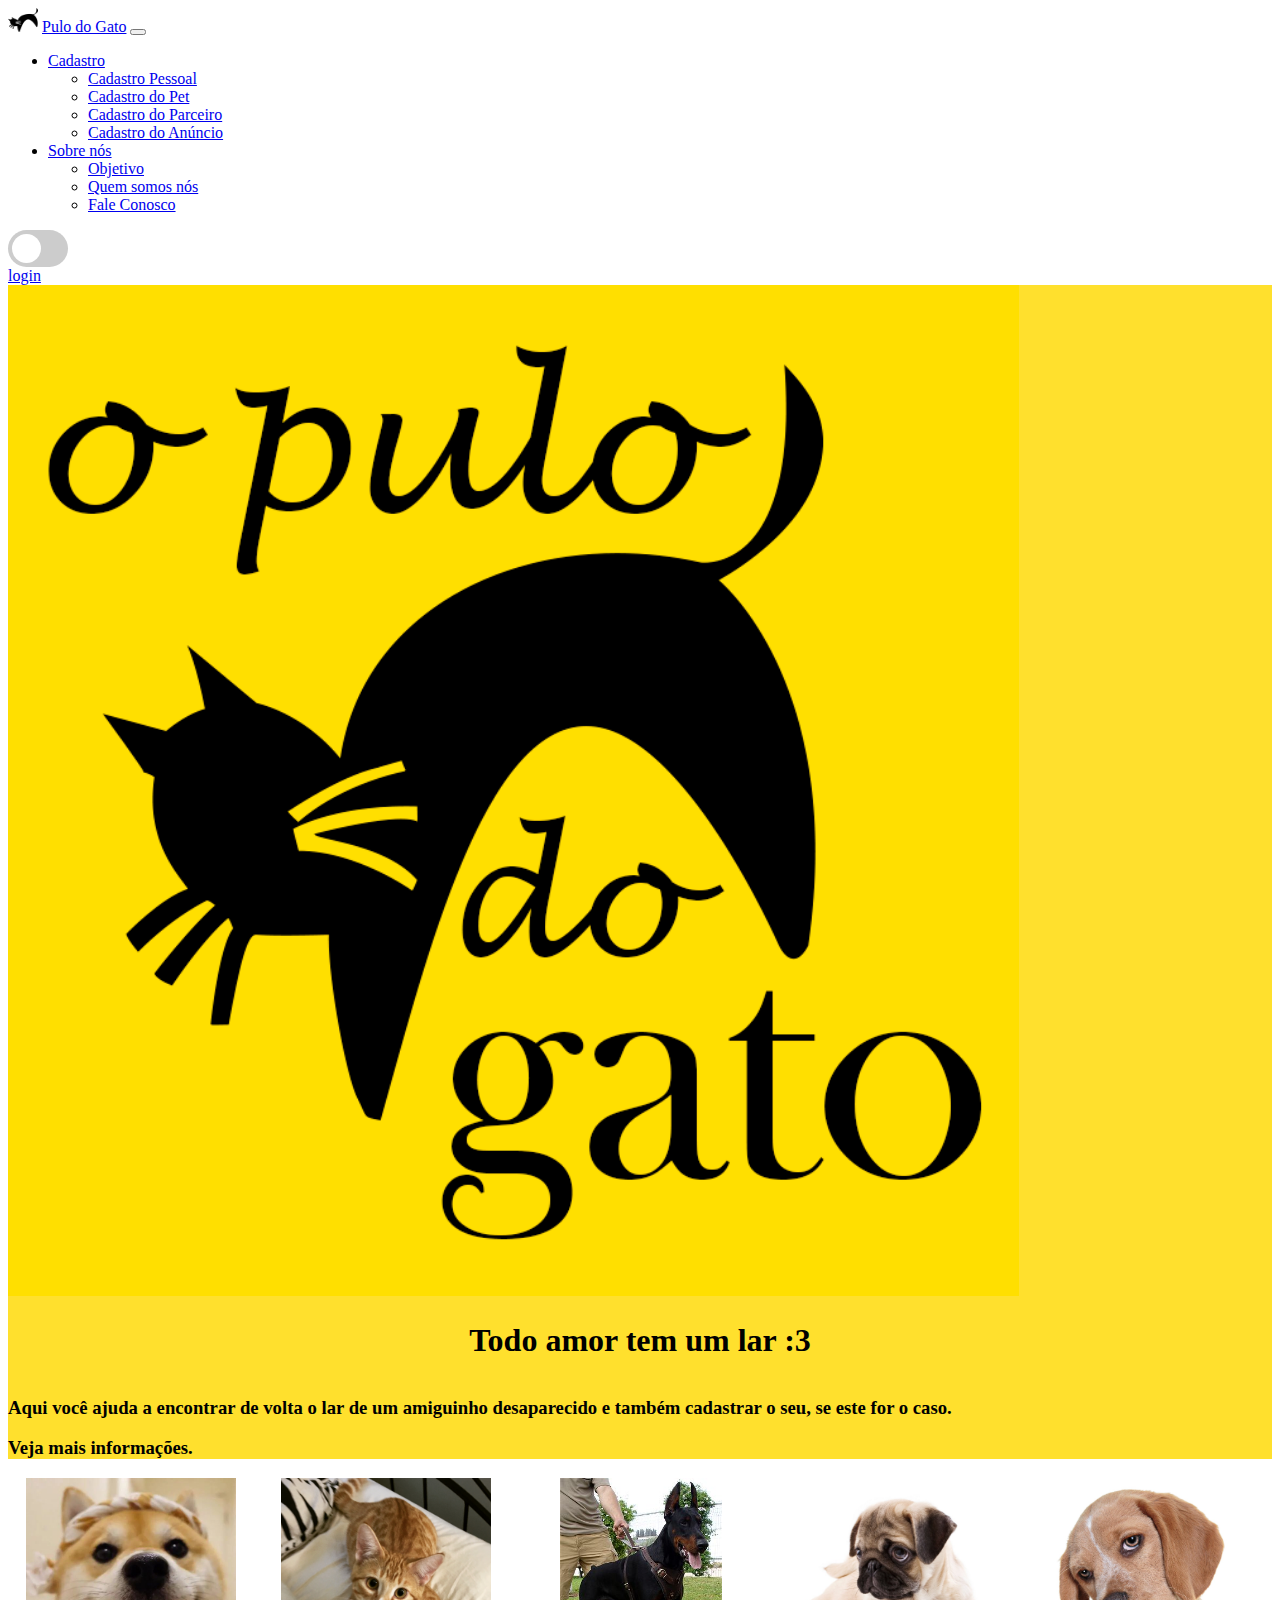
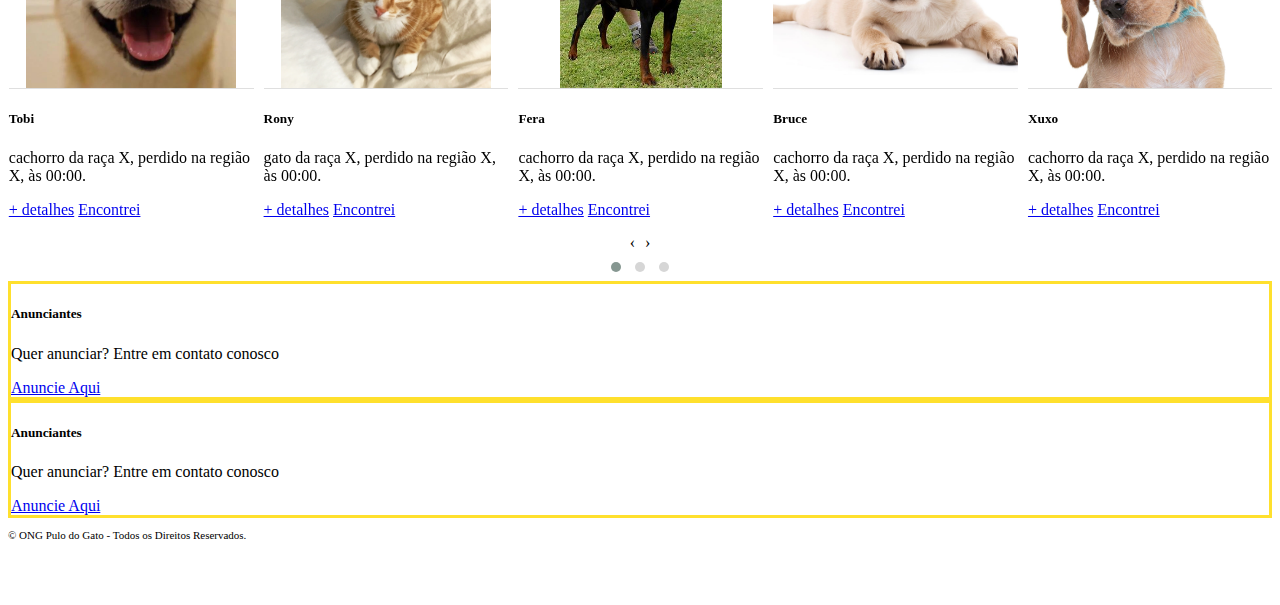
==== commit 57362eb6: "ajustado tema index e favicon dark-mode" ====
--- a/index.html
+++ b/index.html
@@ -21,7 +21,7 @@
 <body>
     <nav class="navbar navbar-expand-lg navbar-light bg-light mb-4">
         <div class="container-fluid">
-            <img src="./assets/favicon/favicon-32x32.png" alt="home" width="30" height="24"
+            <img id="logo" src="./assets/favicon/favicon-32x32.png" alt="home" width="30" height="24"
                 class="d-inline-block align-top">
             <a class="navbar-brand mb-0 h1" href="index.html" title="home">Pulo do Gato</a>
             <button class="navbar-toggler" type="button" data-bs-toggle="collapse" data-bs-target="#navbarToggler"
@@ -59,7 +59,7 @@
                     </li>
                 </ul>
 
-                <div class="px-3" >
+                <div class="p-1" >
                     <label class="switch">
                         <input type="checkbox" id='switch-theme'>
                         <span class="slider round"></span>
@@ -77,7 +77,7 @@
             <div class="col-12 col-md-3 text-center">
                 <img src="./assets/img/pulo-do-gato.gif" class="banner" alt="banner do pulo do gato">
             </div>
-            <div class="col-12 col-md-9 p-3">
+            <div id="banner" class="col-12 col-md-9 p-3">
                 <h1>Todo amor tem um lar :3 </h1>
                 <h3>Aqui você ajuda a encontrar de volta o lar de um amiguinho desaparecido e também cadastrar o seu, se
                     este for o caso.</h3>
@@ -260,9 +260,6 @@
             <small id="copyright">
                 &copy; ONG Pulo do Gato - Todos os Direitos Reservados.
             </small>
-            <button class="navbar-toggler" type="button" data-toggle="collapse" data-target="#navbarHeader"
-                aria-controls="navbarHeader" aria-expanded="false" aria-label="Toggle navigation">
-            </button>
         </div>
     </nav>
     <script src="https://code.jquery.com/jquery-3.6.0.min.js"
--- a/assets/css/dark-mode.css
+++ b/assets/css/dark-mode.css
@@ -9,7 +9,7 @@
     --color-dp8: rgb(49, 49, 49);
     --color-dp12: rgb(53, 53, 53);
     --color-dp16: rgb(56, 56, 56);
-    --color-dp24: rgb(58, 59, 59);
+    --color-dp24: rgb(58, 59, 59);    
     --color-text: #a0a0a0;
     --color-text-secondary: #a0a0a0;
     --color-white: #fff;
@@ -133,6 +133,22 @@
     color: var(--text-color-secondary) !important;
 }
 
+[data-theme='dark'] #banner {
+    color: var(--primary-dark) !important;
+}
+
+[data-theme='dark'] #copyright {
+    color: var(--text-color-secondary) !important;
+}
+
+[data-theme='dark'] .navbar-brand {
+    color: var(--text-color-secondary) !important;
+}
+
+[data-theme='dark'] .nav-link {
+    color: var(--text-color-secondary) !important;
+}
+
 /* 
 Bootstrap */
 [data-theme='dark'] .alert {
